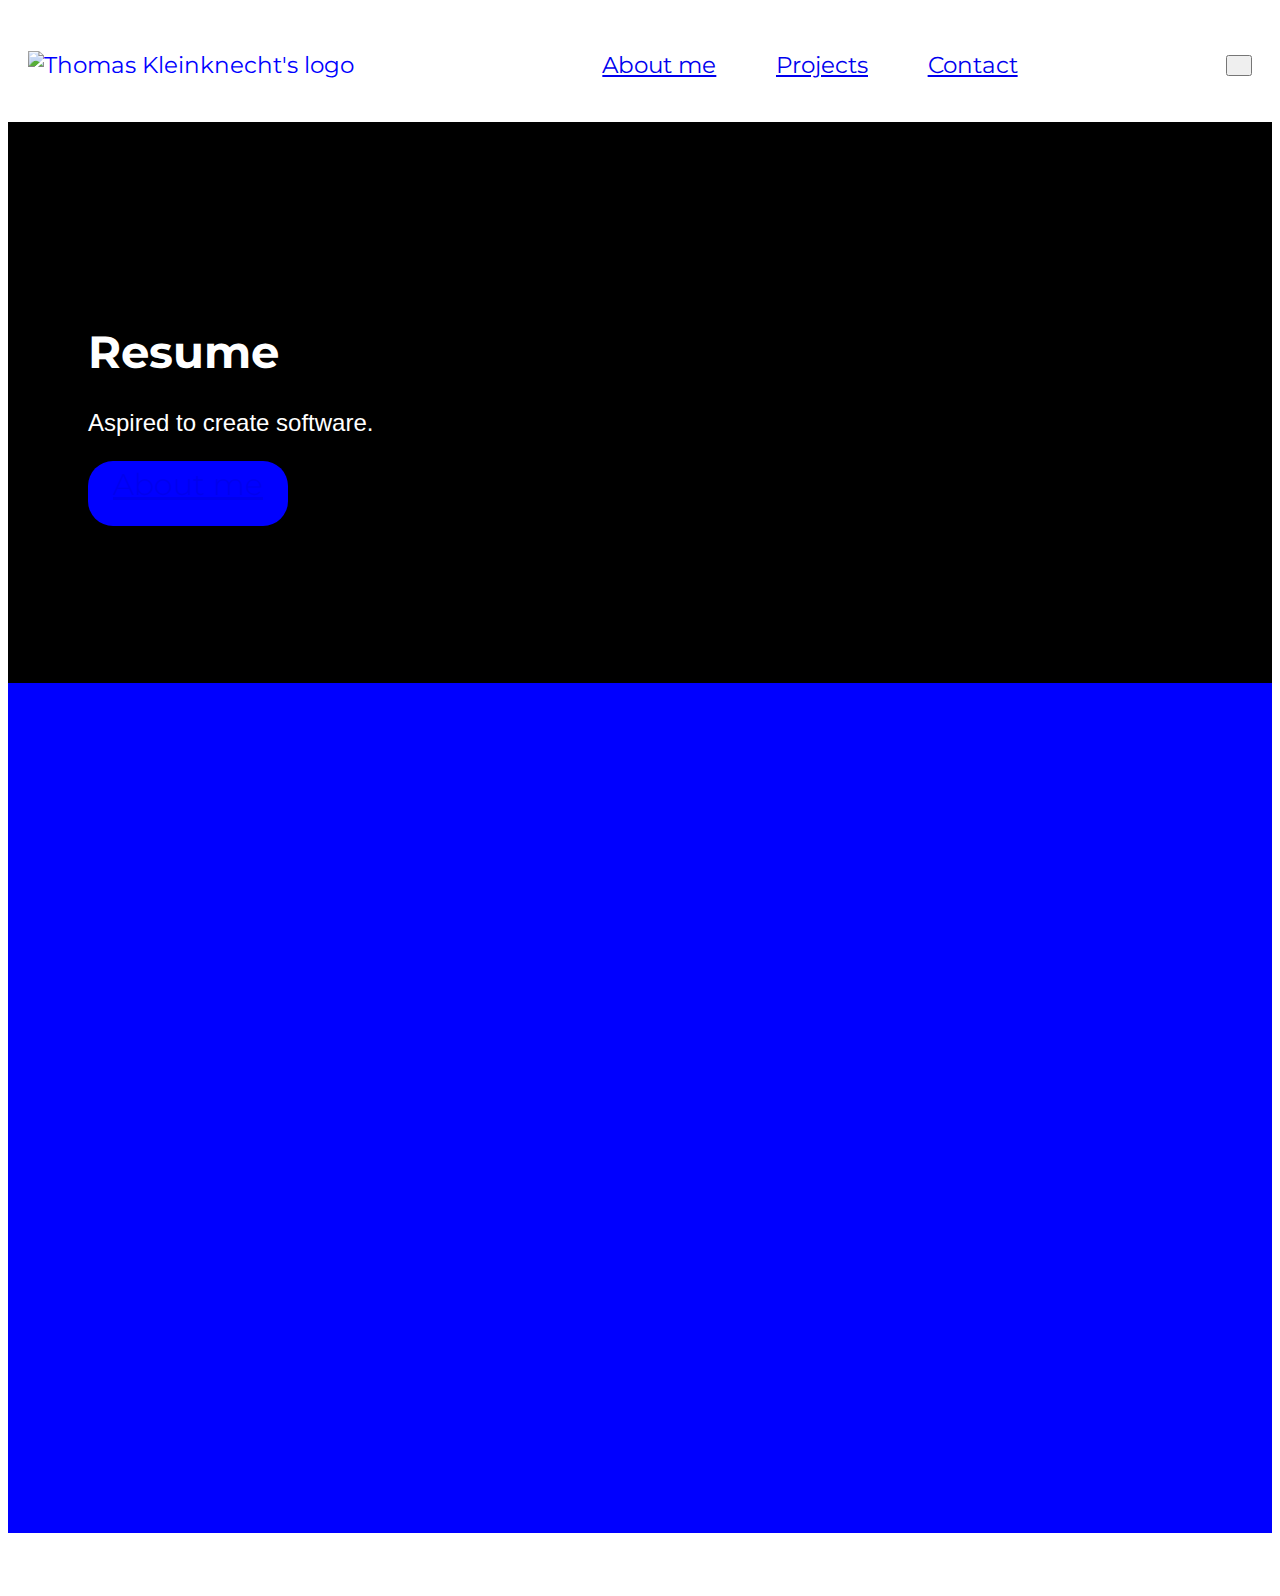
==== resume.html @ 7f3dd587 "Add files via upload" ====
<!DOCTYPE html>
<html>
<head>
    <link rel="stylesheet" href="sheet.css" />
    <link rel="preconnect" href="https://fonts.googleapis.com">
    <link rel="preconnect" href="https://fonts.gstatic.com" crossorigin>
    <link href="https://fonts.googleapis.com/css2?family=Montserrat:wght@200&display=swap" rel="stylesheet">
    <link rel="stylesheet" href="https://cdnjs.cloudflare.com/ajax/libs/font-awesome/4.7.0/css/font-awesome.min.css">
    <title> Home Page</title>
    <meta charset="UTF-8" />
</head>


<body>

<section class="main"> 
    <nav>
        <img class="logo" src="src/images/logo.png" alt="Thomas Kleinknecht's logo"/>
            <ul id="nav-list">
                <li><a href="#about-me">About me</a></li>
                <li><a href="#projects">Projects</a></li>
                <li><a href="#contact-me">Contact</a></li>
            </ul>

            <button class="bars" id="bars">
                <i class="fas fa-bars"></i>
            </button>

    </nav>
    <div class="main-area">
      <div class="main-text">
          <h1> Resume </h1>
          <p>Aspired to create software. </p>
          
          <div class="button"><a href="#about-me">About me</a></div>
      </div>
        <div class="social-media">
            
           

</section>

<section> 
    

</section>


<section> 
    

</section>

<footer>

    

</footer>



<script src="script.js"></script>
</body>
</html>
---- sheet.css ----
body {
    font-family: 'Montserrat', sans-serif;
}

section {
    height: 425px;
    background-color: blue;
  

}

.main {
    background-color:black;
    height: 75vh;
    color: white;
    font-size: 23px;
}

p {
    font-family: Verdana, Geneva, Tahoma, sans-serif;
    font-size: x-large;
}



footer {
    height: 55px;
    background-color: white;
    text-align: center;
}

nav {
    display: flex;
    align-items: center;
    justify-content: space-between;
    padding: 20px;
    background-color: white;
    color: blue;
}

ul {
    display: flex;
    list-style-type: none;
    width: 475px;
    justify-content: space-around;
}

li {
    /* width: 245px; */
    text-decoration: none;
}

h1 {
    font-size: 45px;
}

.main-area {
    display: flex;
    height: 100%;
    justify-content: space-between;
    align-items: center;
}

.main-text {
    margin-left: 80px;
    margin-bottom: 100px;
}

.button {
    width: 200px;
    height: 60px;
    border-radius: 25px;
    background-color: blue;
    text-align: center;
    font-size: 30px;
    font-weight: 300;
    padding-top: 5px;
}

.button:hover {
    background-color: gray;
}

.button:active {
    background-color: darkblue;
    color: blue;
}

.social-media {
    padding-bottom: 155px;
}



.small-section {
    display: flex;
    justify-content: space-around;
    padding: 45px;
    border-radius: 0%;
}

.small-section-2 {
    display: flex;
    flex-direction: column;
    text-align: center;
    padding: 45px;
}

.picture {
    width: 300px;
    border-radius: 150px;
}

.pic-view {
    display: flex;
    align-items: center;
}

.my-projects {
    width: 275px;
    height: 290px;
    color: white;
    box-shadow: 5px 5px 20px white;
}

.coding-container {
    display: flex;
    justify-content: space-around;
}

.smalltext {
    font-size: 15px;
    font-weight: 300;
}
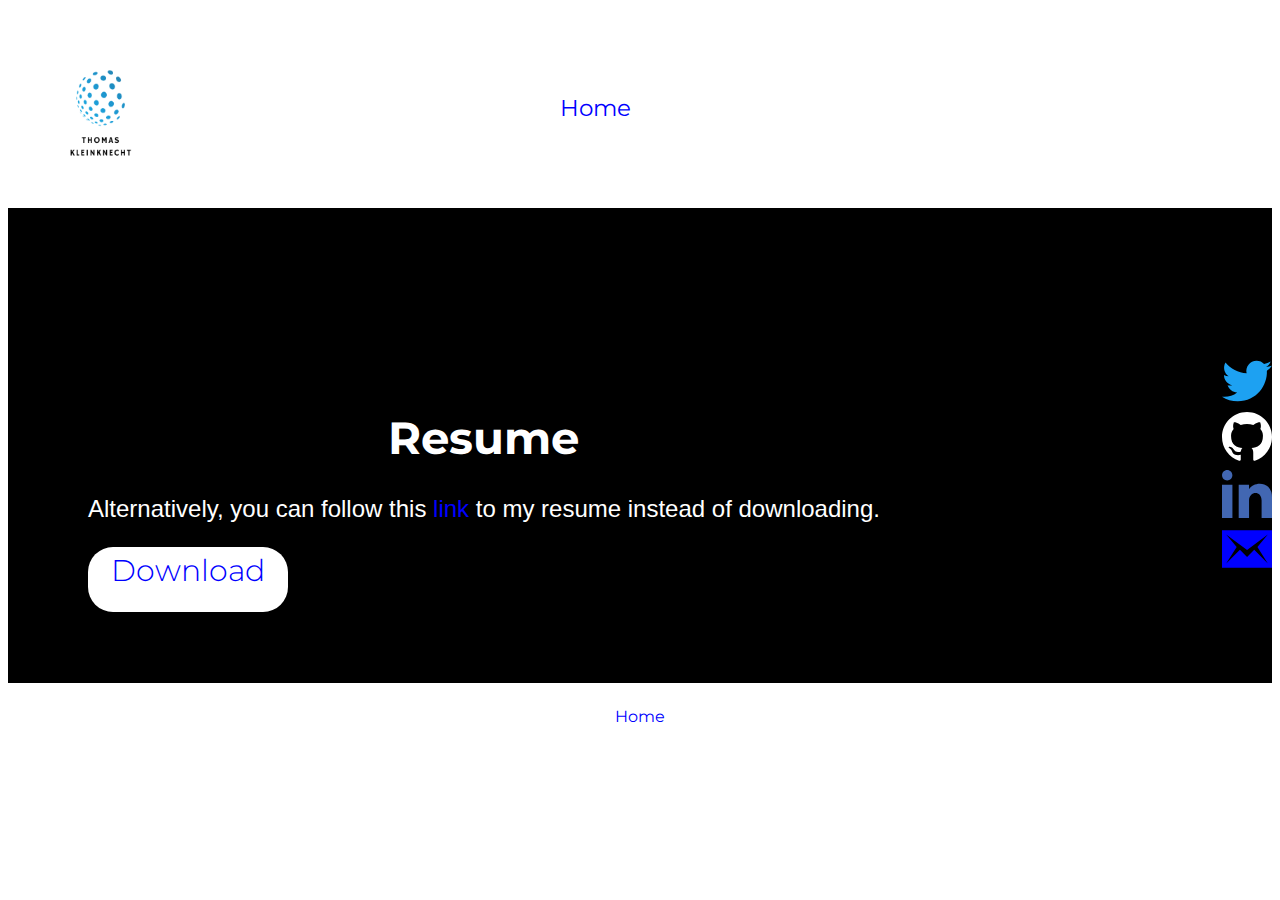
==== commit 37fdf3b0: "Add files via upload" ====
--- a/resume.html
+++ b/resume.html
@@ -6,6 +6,8 @@
     <link rel="preconnect" href="https://fonts.gstatic.com" crossorigin>
     <link href="https://fonts.googleapis.com/css2?family=Montserrat:wght@200&display=swap" rel="stylesheet">
     <link rel="stylesheet" href="https://cdnjs.cloudflare.com/ajax/libs/font-awesome/4.7.0/css/font-awesome.min.css">
+    <link rel="icon" type="image/x-icon" href="/images/favicon.ico">
+    <link rel="icon" type="image/x-icon" href="thomas.ico">
     <title> Home Page</title>
     <meta charset="UTF-8" />
 </head>
@@ -15,47 +17,52 @@
 
 <section class="main"> 
     <nav>
-        <img class="logo" src="src/images/logo.png" alt="Thomas Kleinknecht's logo"/>
+        <img src="Thomas_Kleinknecht.png" style="width:175px;height: 190px;">
             <ul id="nav-list">
-                <li><a href="#about-me">About me</a></li>
-                <li><a href="#projects">Projects</a></li>
-                <li><a href="#contact-me">Contact</a></li>
+
+                <li><a href="index.html">Home</a></li>
+                
+                
             </ul>
 
-            <button class="bars" id="bars">
-                <i class="fas fa-bars"></i>
-            </button>
+            <i class="fa-thin fa-seal-question"></i>
 
     </nav>
     <div class="main-area">
       <div class="main-text">
-          <h1> Resume </h1>
-          <p>Aspired to create software. </p>
-          
-          <div class="button"><a href="#about-me">About me</a></div>
+          <h1>Resume</h1>
+          <p> Alternatively, you can follow this <a href="https://docs.google.com/document/d/10xdd1TKKea4i7WPC5Kc-2tlOIsFx-7Ln/edit">link</a> to my resume instead of downloading.</p>
+          <div class="button"><a href="Updated_Resume.pdf" target="_blank">Download</a></div>
       </div>
         <div class="social-media">
             
-           
-
-</section>
-
-<section> 
-    
+            <div><a href="https://twitter.com/trk_610" class="social-media">
+                <svg xmlns="http://www.w3.org/2000/svg" fill="#1DA1F2" width="50" height="50" viewBox="0 0 24 24"><path d="M24 4.557c-.883.392-1.832.656-2.828.775 1.017-.609 1.798-1.574 2.165-2.724-.951.564-2.005.974-3.127 1.195-.897-.957-2.178-1.555-3.594-1.555-3.179 0-5.515 2.966-4.797 6.045-4.091-.205-7.719-2.165-10.148-5.144-1.29 2.213-.669 5.108 1.523 6.574-.806-.026-1.566-.247-2.229-.616-.054 2.281 1.581 4.415 3.949 4.89-.693.188-1.452.232-2.224.084.626 1.956 2.444 3.379 4.6 3.419-2.07 1.623-4.678 2.348-7.29 2.04 2.179 1.397 4.768 2.212 7.548 2.212 9.142 0 14.307-7.721 13.995-14.646.962-.695 1.797-1.562 2.457-2.549z"/></svg>
+            </a></div>
+            <div><a href="https://github.com/trk-999"  class="social-media">
+                <svg xmlns="http://www.w3.org/2000/svg" fill="#ffffff" width="50" height="50" viewBox="0 0 24 24"><path d="M12 0c-6.626 0-12 5.373-12 12 0 5.302 3.438 9.8 8.207 11.387.599.111.793-.261.793-.577v-2.234c-3.338.726-4.033-1.416-4.033-1.416-.546-1.387-1.333-1.756-1.333-1.756-1.089-.745.083-.729.083-.729 1.205.084 1.839 1.237 1.839 1.237 1.07 1.834 2.807 1.304 3.492.997.107-.775.418-1.305.762-1.604-2.665-.305-5.467-1.334-5.467-5.931 0-1.311.469-2.381 1.236-3.221-.124-.303-.535-1.524.117-3.176 0 0 1.008-.322 3.301 1.23.957-.266 1.983-.399 3.003-.404 1.02.005 2.047.138 3.006.404 2.291-1.552 3.297-1.23 3.297-1.23.653 1.653.242 2.874.118 3.176.77.84 1.235 1.911 1.235 3.221 0 4.609-2.807 5.624-5.479 5.921.43.372.823 1.102.823 2.222v3.293c0 .319.192.694.801.576 4.765-1.589 8.199-6.086 8.199-11.386 0-6.627-5.373-12-12-12z"/></svg>
+            </a></div>
+            <div><a href="https://www.linkedin.com/in/thomas-kleinknecht/"  class="social-media">
+                <svg xmlns="http://www.w3.org/2000/svg" fill="#4267B2" width="50" height="50" viewBox="0 0 24 24"><path d="M4.98 3.5c0 1.381-1.11 2.5-2.48 2.5s-2.48-1.119-2.48-2.5c0-1.38 1.11-2.5 2.48-2.5s2.48 1.12 2.48 2.5zm.02 4.5h-5v16h5v-16zm7.982 0h-4.968v16h4.969v-8.399c0-4.67 6.029-5.052 6.029 0v8.399h4.988v-10.131c0-7.88-8.922-7.593-11.018-3.714v-2.155z"/></svg>
+                <div><a href = "mailto: trk610@yahoo.com" class="social-media">
+                    <svg xmlns="http://www.w3.org/2000/svg" fill="#0000FF
+                    "width="50" height="50" viewBox="0 0 24 24"><path d="M0 3v18h24v-18h-24zm22 16l-6.526-6.618-3.445 3.483-3.418-3.525-6.611 6.66 5.051-8-5.051-6 10.029 7.446 9.971-7.446-4.998 6.01 4.998 7.99z"/></svg>
+                </a></div>
+            </a></div>
+        </div>
+    </div>
 
 </section>
 
 
-<section> 
-    
-
-</section>
 
 <footer>
-
-    
+    <p></p>
+    <p></p>
+    <a href="index.html">Home</a>
 
 </footer>
+
 
 
 
--- a/sheet.css
+++ b/sheet.css
@@ -1,3 +1,5 @@
+
+
 body {
     font-family: 'Montserrat', sans-serif;
 }
@@ -13,6 +15,7 @@
     background-color:black;
     height: 75vh;
     color: white;
+    text-align: center;
     font-size: 23px;
 }
 
@@ -33,16 +36,17 @@
     display: flex;
     align-items: center;
     justify-content: space-between;
-    padding: 20px;
+    padding: 5px;
     background-color: white;
     color: blue;
 }
 
 ul {
+    align-items: center;
     display: flex;
     list-style-type: none;
-    width: 475px;
-    justify-content: space-around;
+    width: 375px;
+    justify-content: space-between;
 }
 
 li {
@@ -70,7 +74,7 @@
     width: 200px;
     height: 60px;
     border-radius: 25px;
-    background-color: blue;
+    background-color: white;
     text-align: center;
     font-size: 30px;
     font-weight: 300;
@@ -78,12 +82,12 @@
 }
 
 .button:hover {
-    background-color: gray;
+    background-color: gainsboro;
 }
 
 .button:active {
-    background-color: darkblue;
-    color: blue;
+    background-color: white;
+    color: gray;
 }
 
 .social-media {
@@ -123,6 +127,13 @@
     box-shadow: 5px 5px 20px white;
 }
 
+.my-projects-2 {
+    width: 275px;
+    height: 290px;
+    color: white;
+    box-shadow: 5px 5px 20px white;
+}
+
 .coding-container {
     display: flex;
     justify-content: space-around;
@@ -131,4 +142,9 @@
 .smalltext {
     font-size: 15px;
     font-weight: 300;
+}
+
+a {
+    text-decoration: none;
+    color: blue;
 }